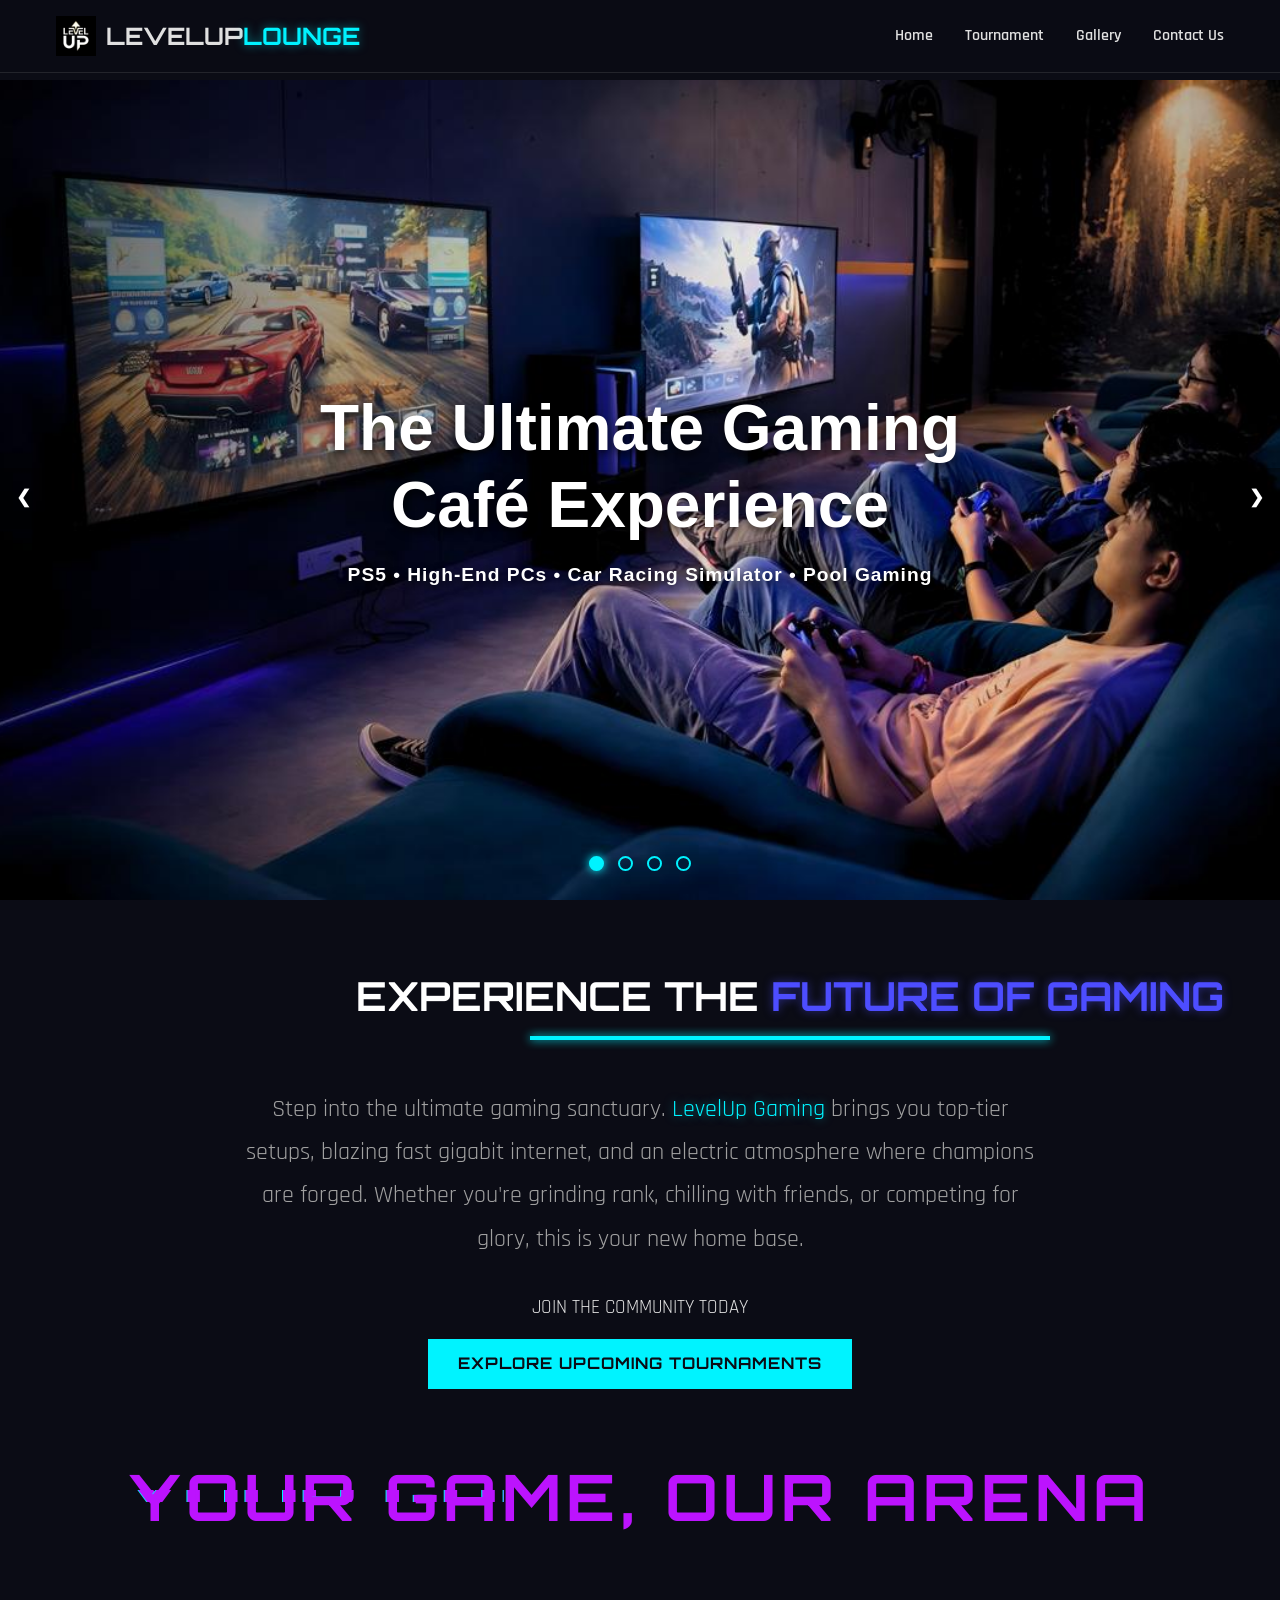
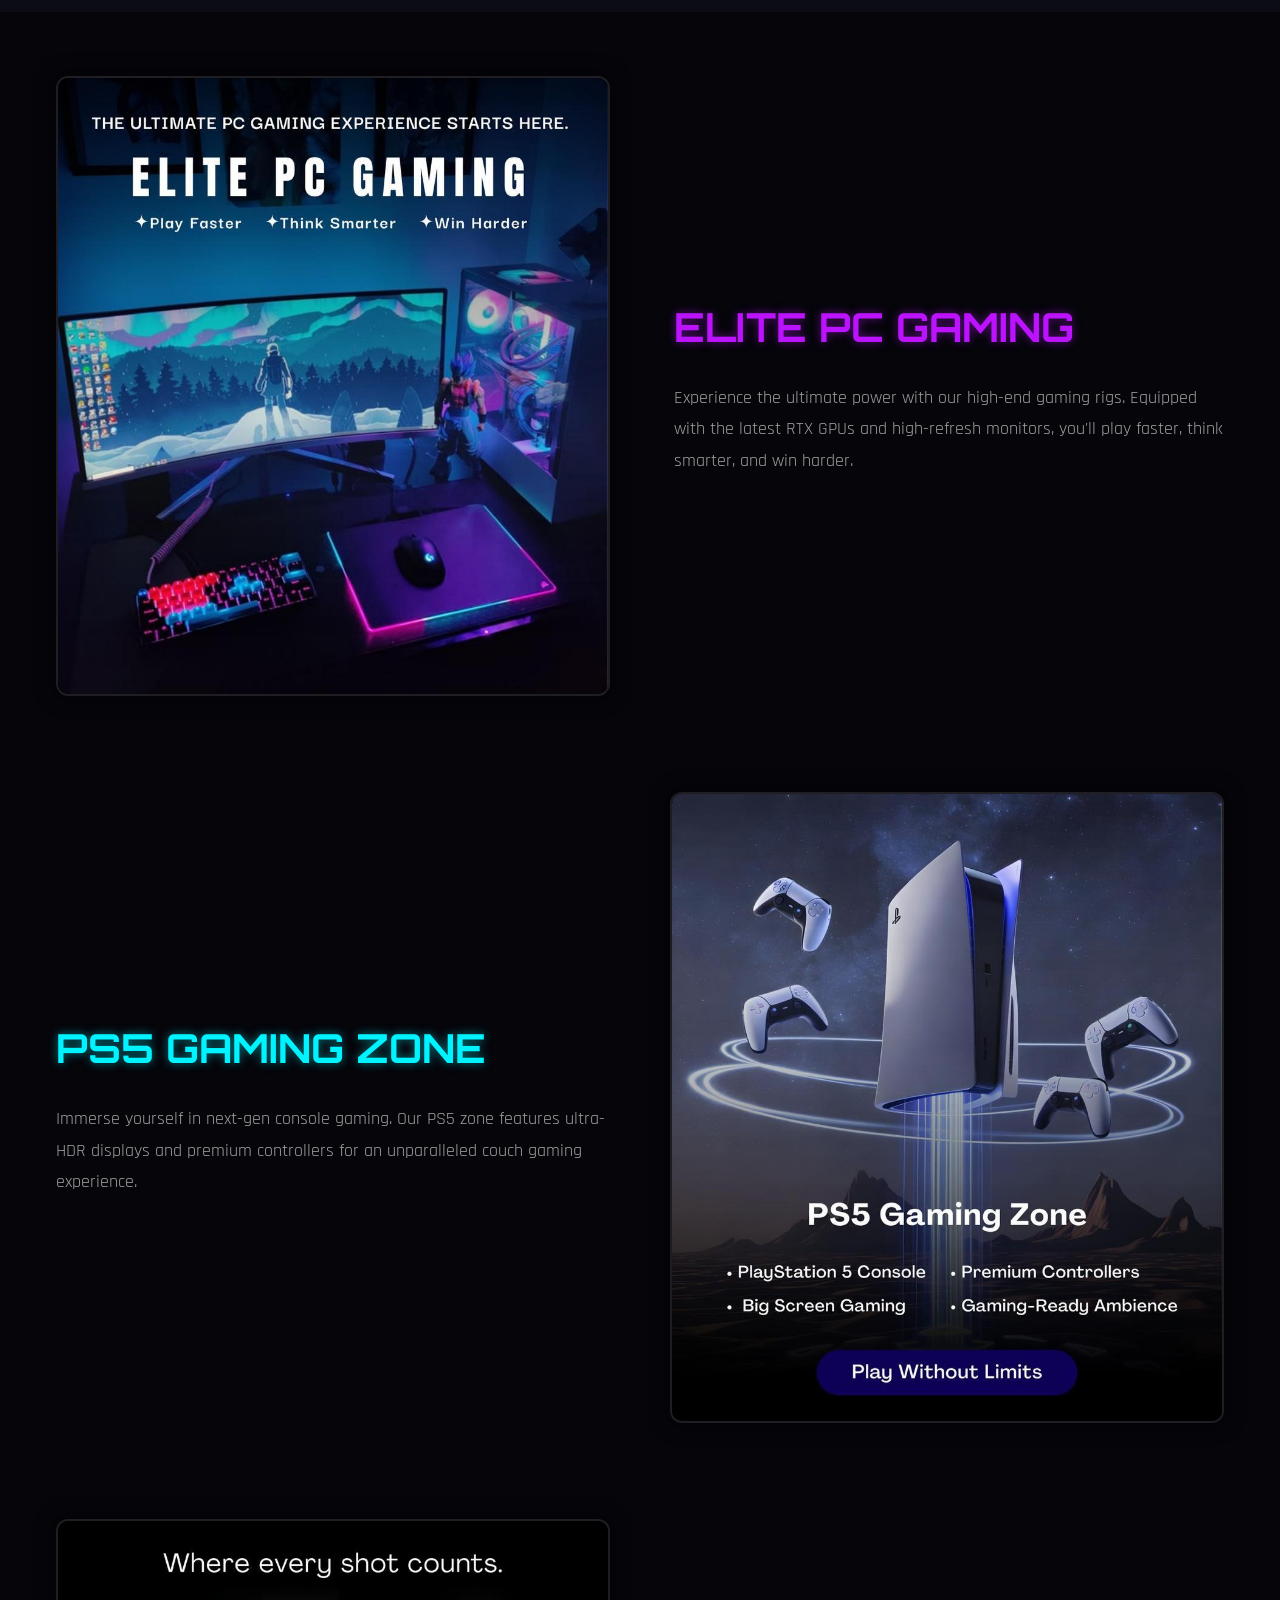
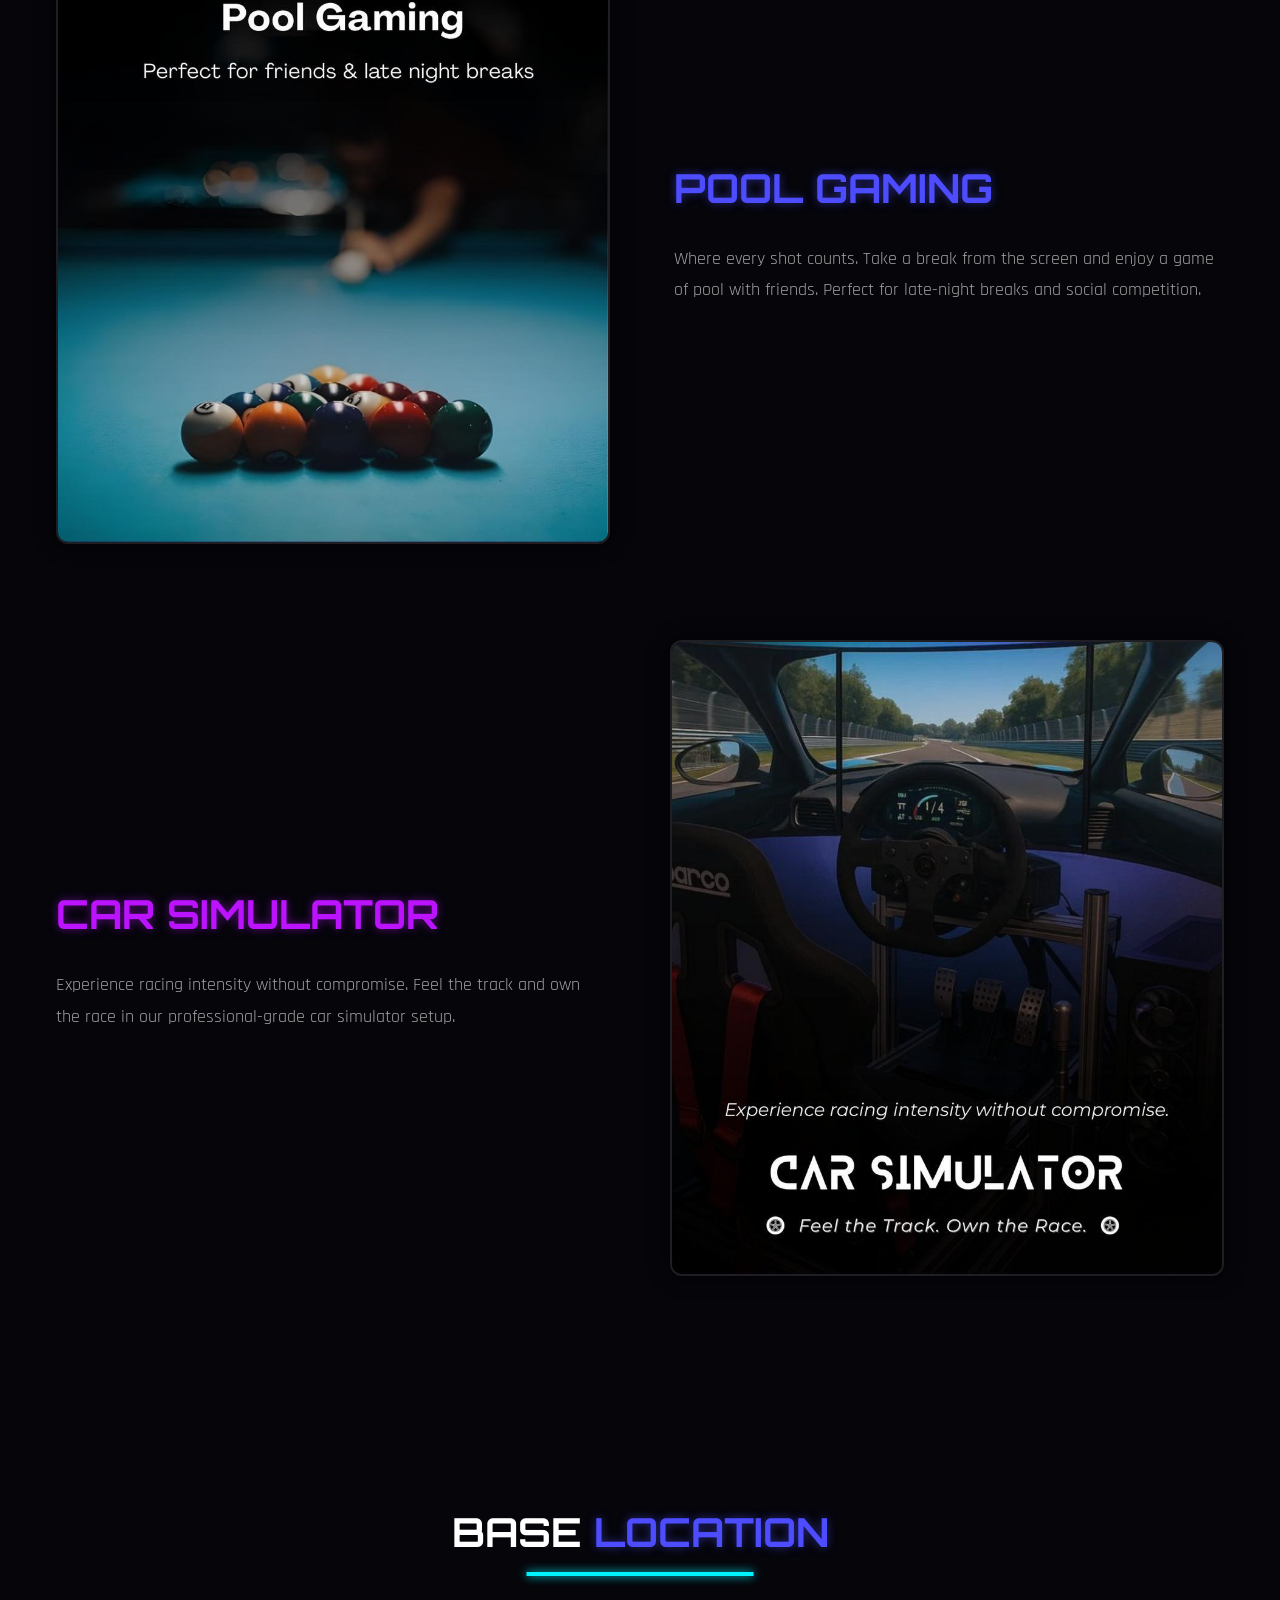
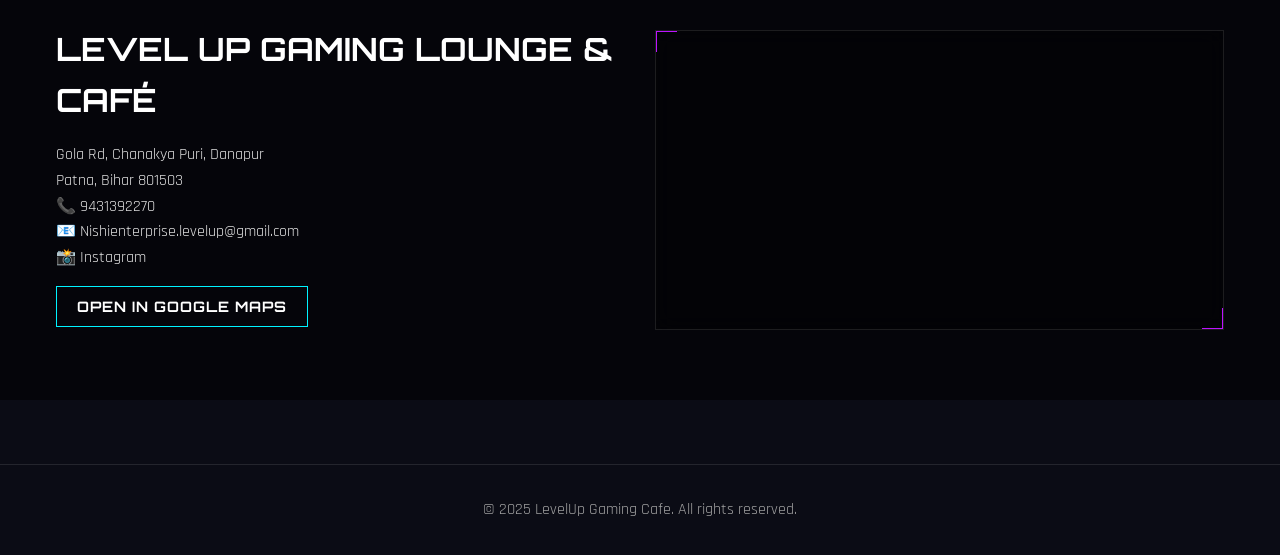
==== index.html @ 294e7999 "Add files via upload" ====
<!DOCTYPE html>
<html lang="en">

<head>
    <meta charset="UTF-8">
    <meta name="viewport" content="width=device-width, initial-scale=1.0">
    <title>LevelUp Gaming Cafe</title>
    <link rel="stylesheet" href="css/style.css">
    <link rel="icon" type="image/png" href="assets/cafelogo.png">

</head>

<body>
    <!-- Navbar -->
    <nav class="navbar">
        <div class="container nav-content">
            <div class="logo">
                <img src="assets/cafelogo.png" alt="Logo" class="nav-logo">
                <span>LEVELUP<span class="text-neon-green">LOUNGE</span></span>
            </div>
            <ul class="nav-links">
                <li><a href="index.html" class="active">Home</a></li>
                <li><a href="tournament.html">Tournament</a></li>
                <li><a href="gallery.html">Gallery</a></li>
                <li><a href="#location">Contact Us</a></li>
            </ul>
            <div class="hamburger">
                <span></span><span></span><span></span>
            </div>
        </div>
    </nav>

    <!-- Slideshow Section -->
    <div class="slideshow-container">
        <div class="slide fade">
            <img src="assets/slide1.png" style="width:100%">
            <div class="slide-text-overlay">
                <h2 class="slide-title">The Ultimate Gaming<br>Café Experience</h2>
                <p class="slide-subtitle">PS5 • High-End PCs • Car Racing Simulator • Pool Gaming</p>
            </div>
        </div>
        <div class="slide fade">
            <img src="assets/slide2.png" style="width:100%">
        </div>
        <div class="slide fade">
            <img src="assets/slide3.png" style="width:100%">
        </div>
        <div class="slide fade">
            <img src="assets/slide4.png" style="width:100%">
        </div>

        <!-- Next and previous buttons -->
        <a class="prev" onclick="plusSlides(-1)">&#10094;</a>
        <a class="next" onclick="plusSlides(1)">&#10095;</a>

        <!-- Navigation dots -->
        <div class="dots-container">
            <span class="dot"></span>
            <span class="dot"></span>
            <span class="dot"></span>
            <span class="dot"></span>
        </div>
    </div>

    <!-- Attraction Text Section -->
    <section class="section">
        <div class="container" style="text-align: center;">
            <h2 class="section-title">Experience the <span class="text-neon-pink">Future Of Gaming</span></h2>
            <p class="hero-subtitle" style="max-width: 800px; margin: 0 auto; line-height: 1.8;">
                Step into the ultimate gaming sanctuary. <span class="text-neon-green">LevelUp Gaming</span> brings you
                top-tier setups,
                blazing fast gigabit internet, and an electric atmosphere where champions are forged.
                Whether you're grinding rank, chilling with friends, or competing for glory, this is your new home base.
            </p>
            <div style="margin-top: 2rem;">
                <p style="font-size: 1.2rem; margin-bottom: 1rem; color: var(--text-main);">JOIN THE COMMUNITY TODAY</p>
                <a href="tournament.html" class="btn btn-primary">EXPLORE UPCOMING TOURNAMENTS</a>
                <div style="margin-top: 3rem;">
                    <h3 class="glitch-text" data-text="YOUR GAME, OUR ARENA">YOUR GAME, OUR ARENA</h3>
                </div>
            </div>
        </div>
    </section>


    <!-- Gaming Experience Section -->
    <section id="experience" class="section bg-darker">
        <div class="container">
            <div class="experience-row">
                <div class="experience-img">
                    <img src="assets/exp-pc.jpg" alt="Elite PC Gaming">
                </div>
                <div class="experience-text">
                    <h3 class="text-neon-blue">Elite PC Gaming</h3>
                    <p>Experience the ultimate power with our high-end gaming rigs. Equipped with the latest RTX GPUs
                        and high-refresh monitors, you'll play faster, think smarter, and win harder.</p>
                </div>
            </div>

            <div class="experience-row">
                <div class="experience-img">
                    <img src="assets/exp-ps5.jpg" alt="PS5 Gaming Zone">
                </div>
                <div class="experience-text">
                    <h3 class="text-neon-green">PS5 Gaming Zone</h3>
                    <p>Immerse yourself in next-gen console gaming. Our PS5 zone features ultra-HDR displays and premium
                        controllers for an unparalleled couch gaming experience.</p>
                </div>
            </div>

            <div class="experience-row">
                <div class="experience-img">
                    <img src="assets/exp-pool.jpg" alt="Pool Gaming">
                </div>
                <div class="experience-text">
                    <h3 class="text-neon-pink">Pool Gaming</h3>
                    <p>Where every shot counts. Take a break from the screen and enjoy a game of pool with friends.
                        Perfect for late-night breaks and social competition.</p>
                </div>
            </div>

            <div class="experience-row">
                <div class="experience-img">
                    <img src="assets/exp-car.jpg" alt="Car Simulator">
                </div>
                <div class="experience-text">
                    <h3 class="text-neon-blue">Car Simulator</h3>
                    <p>Experience racing intensity without compromise. Feel the track and own the race in our
                        professional-grade car simulator setup.</p>
                </div>
            </div>
        </div>
    </section>

    <!-- Location -->
    <section id="location" class="section bg-darker">
        <div class="container">
            <h2 class="section-title">Base <span class="text-neon-pink">Location</span></h2>
            <div class="location-content">
                <div class="location-text">
                    <h3>Level Up Gaming Lounge & Café</h3>
                    <p>Gola Rd, Chanakya Puri, Danapur</p>
                    <p>Patna, Bihar 801503</p>
                    <div class="contact-info">
                        <p>📞 <a href="tel:9431392270" style="color: inherit;">9431392270</a></p>
                        <p>📧 <a href="https://mail.google.com/mail/?view=cm&fs=1&to=Nishienterprise.levelup@gmail.com"
                                target="_blank" style="color: inherit;">Nishienterprise.levelup@gmail.com</a></p>
                        <p>📸 <a href="https://www.instagram.com/levelupglounge/?hl=en" target="_blank"
                                style="color: inherit;">Instagram</a></p>
                        <a href="https://maps.app.goo.gl/Qffzzw5kMz2UANjx7" target="_blank" class="btn btn-sm"
                            style="margin-top: 1rem;">Open in Google Maps</a>
                    </div>
                </div>
                <!-- Real Map Embed -->
                <div class="location-map cyber-card" style="padding: 0; overflow: hidden;">
                    <iframe width="100%" height="300" frameborder="0" scrolling="no" marginheight="0" marginwidth="0"
                        src="https://maps.google.com/maps?q=25.6154774,85.0568676&z=17&output=embed"
                        style="filter: invert(90%) hue-rotate(180deg) contrast(1.2);">
                    </iframe>
                </div>
            </div>
        </div>
    </section>

    <footer>
        <div class="container">
            <p>&copy; 2025 LevelUp Gaming Cafe. All rights reserved.</p>
        </div>
    </footer>

    <script src="js/main.js"></script>
</body>

</html>
---- css/style.css ----
/* Fonts */
@import url('https://fonts.googleapis.com/css2?family=Orbitron:wght@400;500;700;900&family=Rajdhani:wght@300;400;600;700&display=swap');

:root {
    /* Colors */
    --bg-dark: #0b0c15;
    --bg-darker: #05050a;
    --neon-green: #00f3ff;
    --neon-blue: #bc13fe;
    --neon-pink: #4d4dff;
    --text-main: #e0e0e0;
    --text-dim: #a0a0a0;
    --glass-bg: rgba(255, 255, 255, 0.05);
    --glass-border: rgba(255, 255, 255, 0.1);

    /* Spacing */
    --spacing-sm: 0.5rem;
    --spacing-md: 1rem;
    --spacing-lg: 2rem;

    /* Fonts */
    --font-display: 'Orbitron', sans-serif;
    --font-body: 'Rajdhani', sans-serif;
}

* {
    margin: 0;
    padding: 0;
    box-sizing: border-box;
}

body {
    background-color: var(--bg-dark);
    color: var(--text-main);
    font-family: var(--font-body);
    line-height: 1.6;
    overflow-x: hidden;
}

h1,
h2,
h3,
h4 {
    font-family: var(--font-display);
    text-transform: uppercase;
    color: #fff;
}

a {
    text-decoration: none;
    color: inherit;
}

ul {
    list-style: none;
}

/* Utilities */
.container {
    max-width: 1200px;
    margin: 0 auto;
    padding: 0 var(--spacing-md);
}

.text-neon-green {
    color: var(--neon-green);
    text-shadow: 0 0 10px rgba(0, 243, 255, 0.5);
}

.text-neon-blue {
    color: var(--neon-blue);
    text-shadow: 0 0 10px rgba(188, 19, 254, 0.5);
}

.text-neon-pink {
    color: var(--neon-pink);
    text-shadow: 0 0 10px rgba(77, 77, 255, 0.5);
}

.bg-darker {
    background-color: var(--bg-darker);
}

.section {
    padding: 4rem 0;
}

.section-title {
    font-size: 2.5rem;
    margin-bottom: 3rem;
    text-align: center;
    position: relative;
    display: inline-block;
    left: 50%;
    transform: translateX(-50%);
}

.section-title::after {
    content: '';
    display: block;
    width: 60%;
    height: 4px;
    background: var(--neon-green);
    margin: 0.5rem auto 0;
    box-shadow: 0 0 10px var(--neon-green);
}

/* Buttons */
.btn {
    display: inline-block;
    padding: 12px 30px;
    font-family: var(--font-display);
    font-weight: 700;
    text-transform: uppercase;
    background: transparent;
    color: white;
    border: 1px solid var(--neon-green);
    position: relative;
    overflow: hidden;
    transition: all 0.3s ease;
    cursor: pointer;
    letter-spacing: 1px;
}

.btn::before {
    content: '';
    position: absolute;
    top: 0;
    left: -100%;
    width: 100%;
    height: 100%;
    background: var(--neon-green);
    transition: transform 0.3s ease;
    z-index: -1;
    transform: skewX(-15deg);
}

.btn:hover {
    color: var(--bg-dark);
    box-shadow: 0 0 20px rgba(0, 243, 255, 0.4);
}

.btn:hover::before {
    transform: translateX(100%) skewX(-15deg);
    left: 0;
}

.btn-primary {
    background: var(--neon-green);
    color: var(--bg-dark);
    border: none;
}

.btn-primary:hover {
    background: #fff;
    box-shadow: 0 0 30px var(--neon-green);
}

.btn-sm {
    padding: 8px 20px;
    font-size: 0.9rem;
}

.btn-block {
    width: 100%;
    text-align: center;
}

/* Navbar */
.navbar {
    position: fixed;
    top: 0;
    left: 0;
    width: 100%;
    padding: 1rem 0;
    background: rgba(11, 12, 21, 0.8);
    backdrop-filter: blur(10px);
    z-index: 1000;
    border-bottom: 1px solid var(--glass-border);
}

.nav-content {
    display: flex;
    justify-content: space-between;
    align-items: center;
}

.logo {
    display: flex;
    align-items: center;
    gap: 10px;
    font-family: var(--font-display);
    font-size: 1.5rem;
    font-weight: 700;
}

.nav-logo {
    width: 40px;
    height: 40px;
}

.nav-links {
    display: flex;
    gap: 2rem;
    align-items: center;
}

.nav-links a {
    font-weight: 600;
    transition: color 0.3s;
}

.nav-links a:hover {
    color: var(--neon-green);
}

.hamburger {
    display: none;
    cursor: pointer;
}

.hamburger span {
    display: block;
    width: 25px;
    height: 3px;
    background: white;
    margin: 5px 0;
}

/* Hero */
.hero {
    position: relative;
    height: 100vh;
    display: flex;
    align-items: center;
    justify-content: center;
    text-align: center;
}

.hero-bg {
    position: absolute;
    top: 0;
    left: 0;
    width: 100%;
    height: 100%;
    z-index: -1;
}

.hero-bg img {
    width: 100%;
    height: 100%;
    object-fit: cover;
}

.hero-bg .overlay {
    position: absolute;
    top: 0;
    left: 0;
    width: 100%;
    height: 100%;
    background: linear-gradient(to bottom, rgba(15, 15, 19, 0.3), var(--bg-dark));
}

.hero-content h1 {
    font-size: 4rem;
    line-height: 1.1;
    margin-bottom: 1rem;
    text-shadow: 0 0 20px rgba(0, 243, 255, 0.3);
}

.hero-subtitle {
    font-size: 1.5rem;
    margin-bottom: 2rem;
    color: var(--text-dim);
}

.hero-cta {
    display: flex;
    gap: 1rem;
    justify-content: center;
}

/* Cards & Grid */
.grid-3 {
    display: grid;
    grid-template-columns: repeat(auto-fit, minmax(300px, 1fr));
    gap: 2rem;
}

.cyber-card {
    background: var(--glass-bg);
    border: 1px solid var(--glass-border);
    backdrop-filter: blur(10px);
    padding: 2rem;
    position: relative;
    transition: transform 0.3s;
}

.cyber-card:hover {
    transform: translateY(-5px);
    border-color: var(--neon-blue);
    box-shadow: 0 0 15px rgba(0, 243, 255, 0.2);
}

.cyber-card::after {
    content: '';
    position: absolute;
    top: -1px;
    left: -1px;
    width: 20px;
    height: 20px;
    border-top: 2px solid var(--neon-blue);
    border-left: 2px solid var(--neon-blue);
}

.cyber-card::before {
    content: '';
    position: absolute;
    bottom: -1px;
    right: -1px;
    width: 20px;
    height: 20px;
    border-bottom: 2px solid var(--neon-blue);
    border-right: 2px solid var(--neon-blue);
}

.price-tag,
.date-tag,
.mode-tag {
    font-family: var(--font-display);
    font-size: 2rem;
    margin: 1rem 0;
    font-weight: 700;
}

.feature-list li {
    margin-bottom: 0.5rem;
    color: var(--text-dim);
    border-bottom: 1px solid rgba(255, 255, 255, 0.05);
    padding-bottom: 0.5rem;
}

/* Location */
.location-content {
    display: flex;
    gap: 2rem;
    align-items: center;
    justify-content: space-between;
}

.location-content>div {
    flex: 1;
}

.location-text h3 {
    font-size: 2rem;
    margin-bottom: 1rem;
}

.location-map {
    height: 300px;
    display: flex;
    align-items: center;
    justify-content: center;
    background: rgba(0, 0, 0, 0.3);
}

/* Forms */
.roster-grid {
    display: grid;
    grid-template-columns: repeat(4, 1fr);
    gap: 10px;
    margin-bottom: 10px;
}

.form-group {
    margin-bottom: 1.5rem;
}

.form-control {
    width: 100%;
    padding: 12px 15px;
    background: rgba(0, 0, 0, 0.3);
    border: 1px solid var(--glass-border);
    color: white;
    font-family: var(--font-body);
    font-size: 1rem;
}

.form-control:focus {
    outline: none;
    border-color: var(--neon-green);
    box-shadow: 0 0 10px rgba(0, 255, 157, 0.2);
}

label {
    display: block;
    margin-bottom: 0.5rem;
    font-weight: 600;
    color: var(--text-dim);
}

/* Footer */
footer {
    padding: 2rem 0;
    text-align: center;
    color: var(--text-dim);
    border-top: 1px solid var(--glass-border);
    margin-top: 4rem;
}

/* Glitch Effect Simple */
.glitch-text {
    position: relative;
    font-size: 4rem;
    color: var(--neon-blue);
    letter-spacing: 5px;
    text-align: center;
}

.glitch-text::before,
.glitch-text::after {
    content: attr(data-text);
    position: absolute;
    top: 0;
    left: 0;
    width: 100%;
    height: 100%;
}

.glitch-text::before {
    left: 2px;
    text-shadow: -1px 0 #bc13fe;
    clip: rect(44px, 450px, 56px, 0);
    animation: glitch-anim 5s infinite linear alternate-reverse;
}

.glitch-text::after {
    left: -2px;
    text-shadow: -1px 0 #00f3ff;
    clip: rect(44px, 450px, 56px, 0);
    animation: glitch-anim2 5s infinite linear alternate-reverse;
}

@keyframes glitch-anim {
    0% {
        clip: rect(10px, 9999px, 30px, 0);
    }

    20% {
        clip: rect(80px, 9999px, 100px, 0);
    }

    40% {
        clip: rect(40px, 9999px, 60px, 0);
    }

    60% {
        clip: rect(10px, 9999px, 30px, 0);
    }

    80% {
        clip: rect(60px, 9999px, 90px, 0);
    }

    100% {
        clip: rect(30px, 9999px, 50px, 0);
    }
}

@keyframes glitch-anim2 {
    0% {
        clip: rect(60px, 9999px, 90px, 0);
    }

    20% {
        clip: rect(10px, 9999px, 30px, 0);
    }

    40% {
        clip: rect(80px, 9999px, 100px, 0);
    }

    60% {
        clip: rect(40px, 9999px, 60px, 0);
    }

    80% {
        clip: rect(10px, 9999px, 30px, 0);
    }

    100% {
        clip: rect(90px, 9999px, 100px, 0);
    }
}

/* File Input Styling */
input[type="file"] {
    padding: 10px;
    background: rgba(0, 0, 0, 0.3);
    height: auto;
}

input[type="file"]::file-selector-button {
    background: var(--neon-blue);
    color: var(--bg-dark);
    border: none;
    padding: 5px 10px;
    margin-right: 10px;
    cursor: pointer;
    font-weight: bold;
    font-family: var(--font-main);
    transition: all 0.3s ease;
}

input[type="file"]::file-selector-button:hover {
    background: var(--neon-green);
}

/* Admin Styles */
.screenshot-btn {
    color: var(--neon-blue);
    text-decoration: underline;
    cursor: pointer;
    background: none;
    border: none;
    font-family: var(--font-body);
}

.screenshot-btn:hover {
    color: var(--neon-green);
}

.modal {
    position: fixed;
    top: 0;
    left: 0;
    width: 100%;
    height: 100%;
    background: rgba(0, 0, 0, 0.9);
    display: flex;
    justify-content: center;
    align-items: center;
    z-index: 3000;
}

.modal-content {
    max-width: 90%;
    max-height: 90%;
    border: 2px solid var(--neon-green);
    box-shadow: 0 0 20px var(--neon-green);
}

.close-modal {
    position: absolute;
    top: 20px;
    right: 30px;
    color: white;
    font-size: 3rem;
    cursor: pointer;
}

/* Slideshow */
.slideshow-container {
    max-width: 100%;
    position: relative;
    margin-top: 80px;
    overflow: hidden;
    height: calc(100vh - 80px);
}

.slide {
    display: none;
    height: 100%;
}

.slide img {
    width: 100%;
    height: 100%;
    object-fit: cover;
}

.fade {
    animation-name: fade;
    animation-duration: 1.5s;
}

@keyframes fade {
    from {
        opacity: .4
    }

    to {
        opacity: 1
    }
}

.dots-container {
    text-align: center;
    position: absolute;
    bottom: 20px;
    width: 100%;
}

.dot {
    height: 15px;
    width: 15px;
    margin: 0 5px;
    background-color: transparent;
    border: 2px solid var(--neon-green);
    border-radius: 50%;
    display: inline-block;
    transition: background-color 0.6s ease;
    cursor: pointer;
}

.active-dot {
    background-color: var(--neon-green);
    box-shadow: 0 0 10px var(--neon-green);
}

.prev,
.next {
    cursor: pointer;
    position: absolute;
    top: 50%;
    width: auto;
    padding: 16px;
    margin-top: -22px;
    color: white;
    font-weight: bold;
    font-size: 18px;
    transition: 0.6s ease;
    border-radius: 0 3px 3px 0;
    user-select: none;
    background-color: rgba(0, 0, 0, 0.4);
    z-index: 10;
}

.next {
    right: 0;
    border-radius: 3px 0 0 3px;
}

.prev:hover,
.next:hover {
    background-color: var(--neon-green);
    color: var(--bg-dark);
}

.slide-text-overlay {
    position: absolute;
    top: 50%;
    left: 50%;
    transform: translate(-50%, -50%);
    text-align: center;
    width: 90%;
    z-index: 2;
    text-shadow: 0 4px 10px rgba(0, 0, 0, 0.8);
}

.slide-title {
    font-family: 'Helvetica Neue', Helvetica, Arial, sans-serif;
    font-size: 5vw;
    font-weight: 800;
    line-height: 1.2;
    color: white;
    text-transform: none;
    margin-bottom: 1rem;
}

.slide-subtitle {
    font-family: 'Helvetica Neue', Helvetica, Arial, sans-serif;
    font-size: 1.5vw;
    font-weight: 700;
    color: white;
    letter-spacing: 1px;
}

/* Experience Section */
.experience-row {
    display: flex;
    align-items: center;
    gap: 4rem;
    margin-bottom: 6rem;
}

.experience-row:nth-child(even) {
    flex-direction: row-reverse;
}

.experience-img {
    flex: 1;
    overflow: hidden;
    border-radius: 12px;
    border: 2px solid var(--glass-border);
    box-shadow: 0 0 20px rgba(0, 0, 0, 0.5);
    transition: transform 0.3s ease, border-color 0.3s ease;
}

.experience-img:hover {
    transform: scale(1.02);
    border-color: var(--neon-blue);
}

.experience-img img {
    width: 100%;
    display: block;
    height: auto;
}

.experience-text {
    flex: 1;
}

.experience-text h3 {
    font-size: 2.5rem;
    margin-bottom: 1.5rem;
    font-family: var(--font-display);
}

.experience-text p {
    font-size: 1.1rem;
    line-height: 1.8;
    color: var(--text-dim);
}

/* Flashing Animation */
@keyframes flash {
    0% {
        box-shadow: 0 0 5px var(--neon-green);
    }

    50% {
        box-shadow: 0 0 20px var(--neon-green), 0 0 30px var(--neon-green);
        background-color: var(--neon-green);
        color: var(--bg-dark);
    }

    100% {
        box-shadow: 0 0 5px var(--neon-green);
    }
}

.btn-flash {
    animation: flash 1.5s infinite;
}

/* Responsive Adjustments */
@media (max-width: 768px) {
    .nav-links {
        position: fixed;
        top: 70px;
        right: -100%;
        width: 250px;
        height: 100vh;
        background: var(--bg-darker);
        flex-direction: column;
        padding: 2rem;
        transition: right 0.3s ease;
        border-left: 1px solid var(--neon-green);
    }

    .nav-links.active {
        right: 0;
    }

    .hamburger {
        display: block;
    }

    .hero-content h1 {
        font-size: 2.5rem;
    }

    .glitch-text {
        font-size: 2rem;
        letter-spacing: 2px;
    }

    .location-content {
        flex-direction: column;
    }

    .slide-title {
        font-size: 8vw;
    }

    .slide-subtitle {
        font-size: 3.5vw;
    }

    .experience-row,
    .experience-row:nth-child(even) {
        flex-direction: column;
        gap: 2rem;
        margin-bottom: 4rem;
        text-align: center;
    }

    .experience-text h3 {
        font-size: 2rem;
    }
}
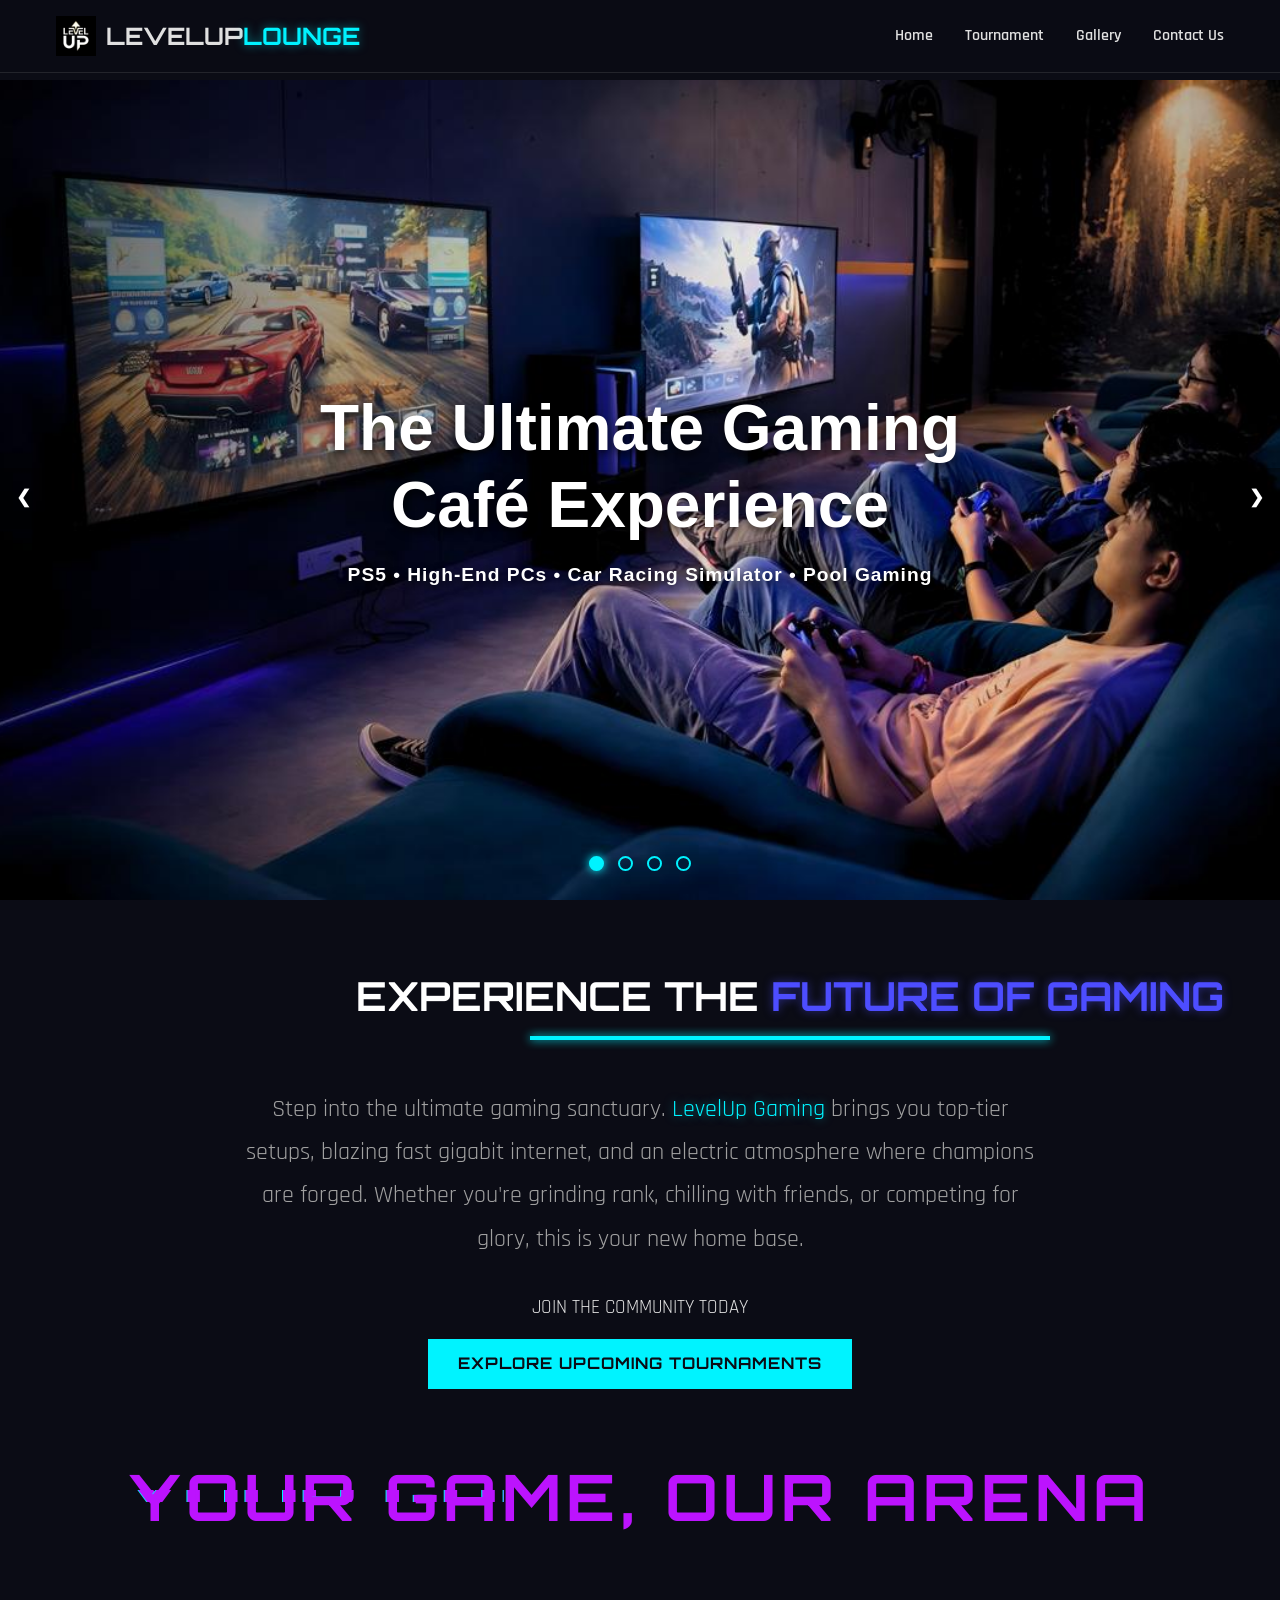
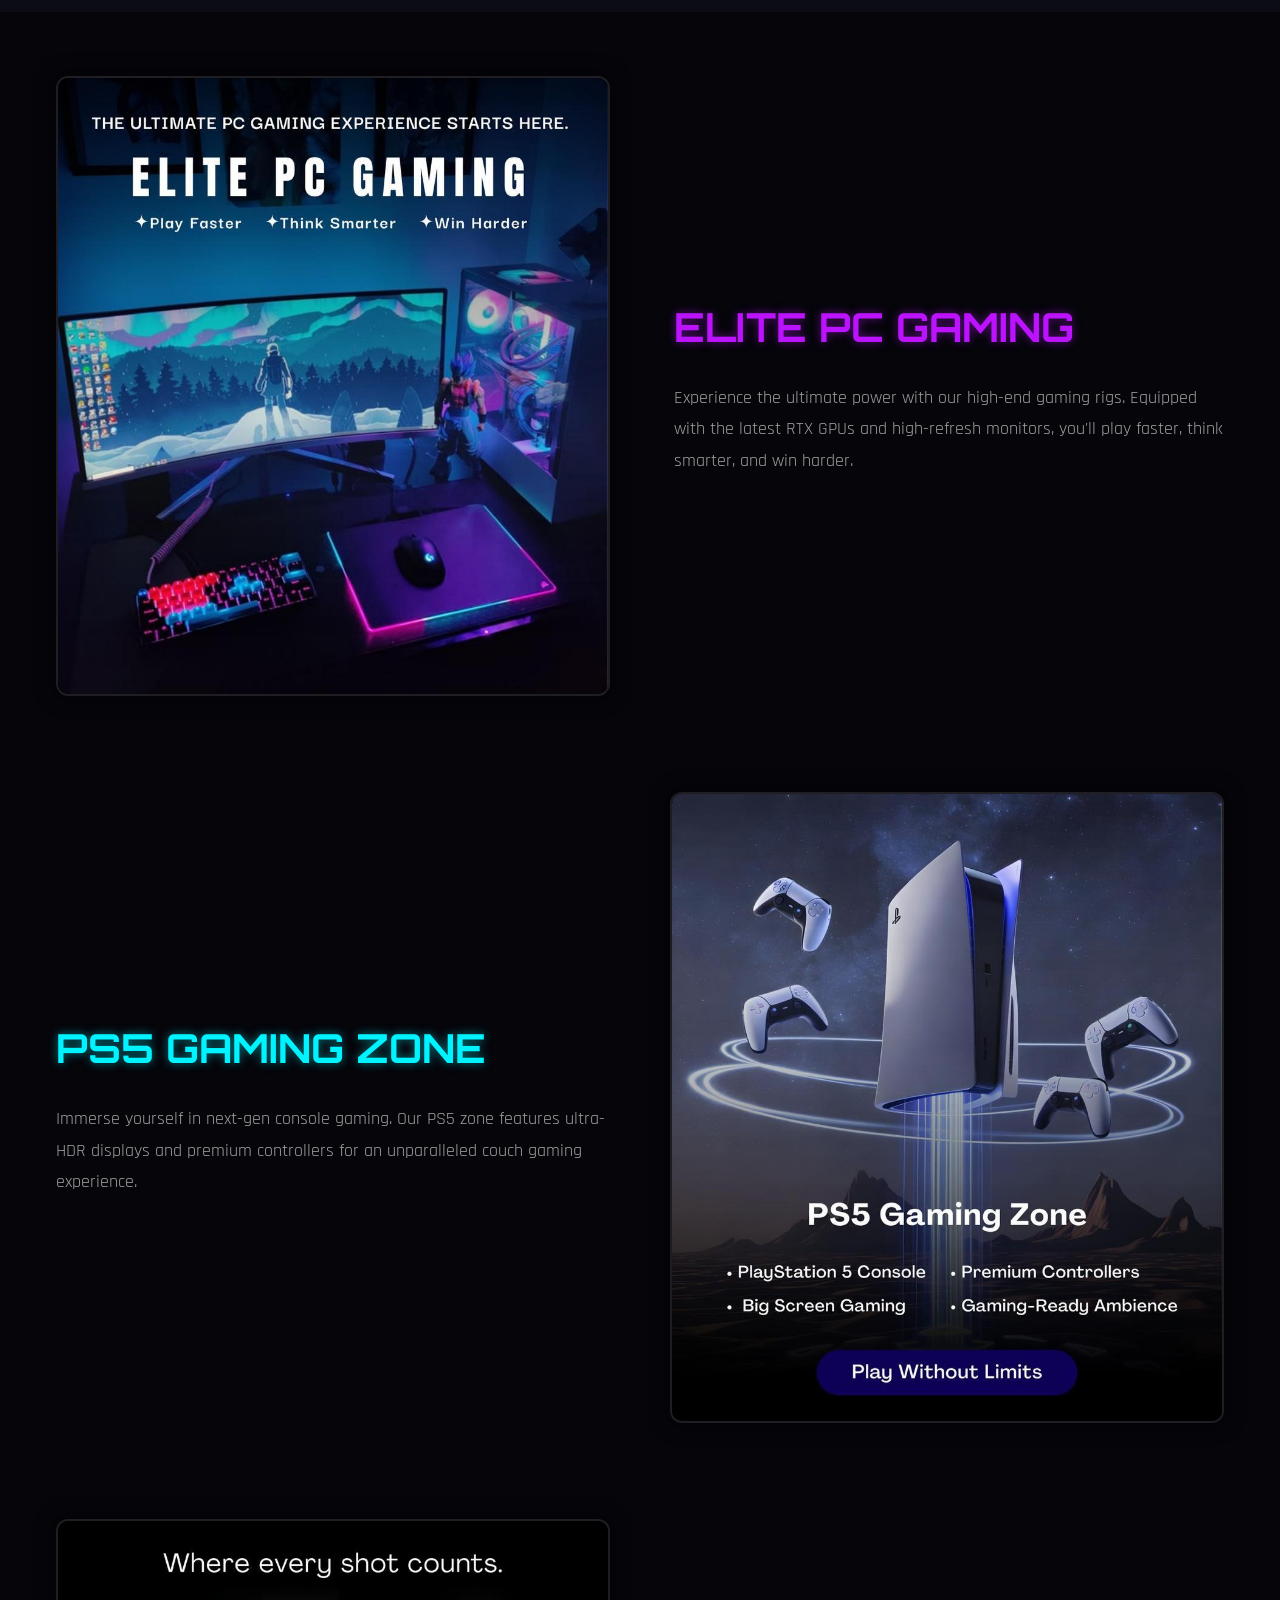
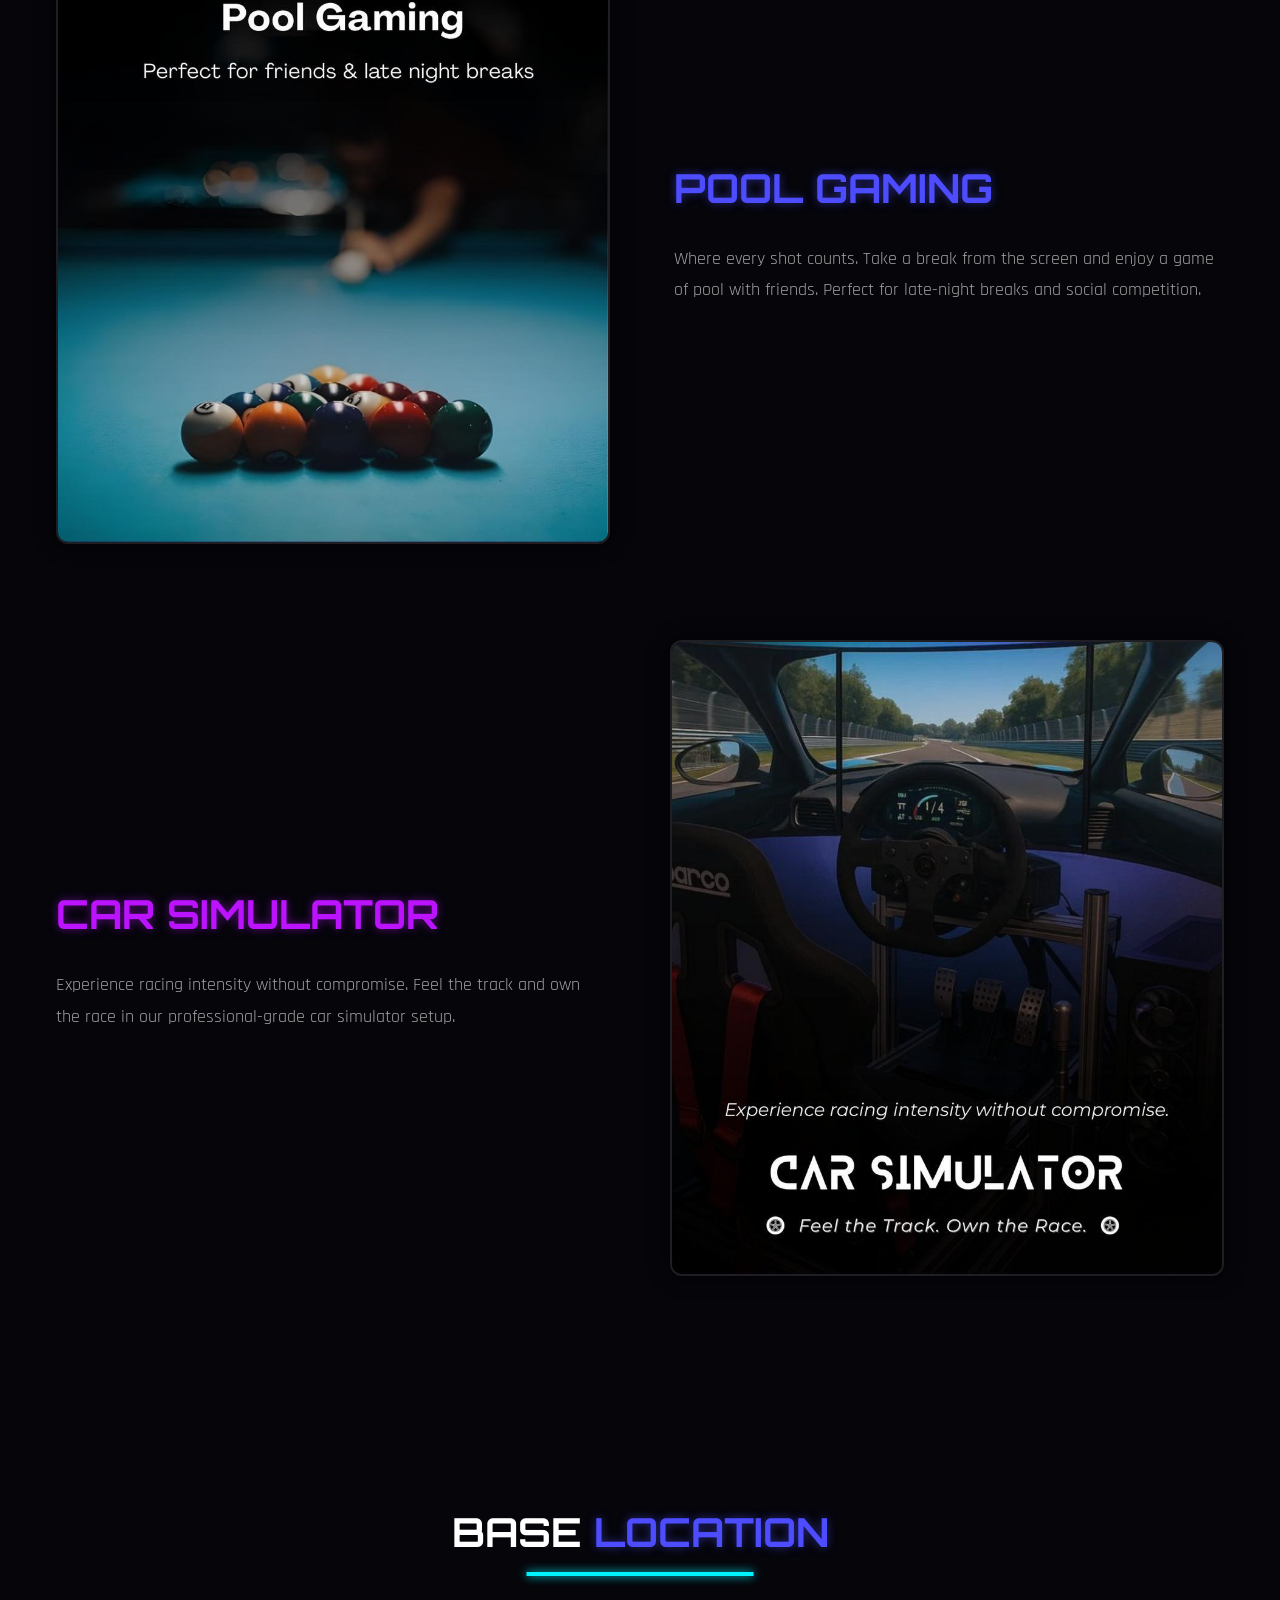
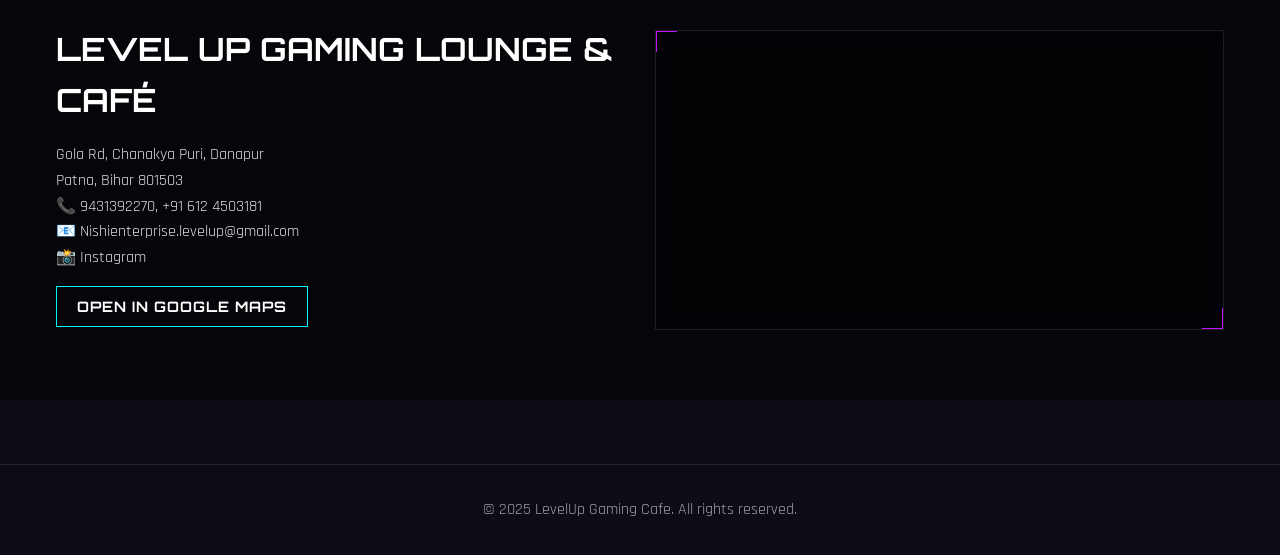
==== commit 2e33cd91: "Update index.html" ====
--- a/index.html
+++ b/index.html
@@ -142,7 +142,7 @@
                     <p>Gola Rd, Chanakya Puri, Danapur</p>
                     <p>Patna, Bihar 801503</p>
                     <div class="contact-info">
-                        <p>📞 <a href="tel:9431392270" style="color: inherit;">9431392270</a></p>
+                        <p>📞 <a href="tel:9431392270" style="color: inherit;">9431392270, +91 612 4503181</a></p>
                         <p>📧 <a href="https://mail.google.com/mail/?view=cm&fs=1&to=Nishienterprise.levelup@gmail.com"
                                 target="_blank" style="color: inherit;">Nishienterprise.levelup@gmail.com</a></p>
                         <p>📸 <a href="https://www.instagram.com/levelupglounge/?hl=en" target="_blank"
@@ -171,4 +171,5 @@
     <script src="js/main.js"></script>
 </body>
 
-</html>+
+</html>
